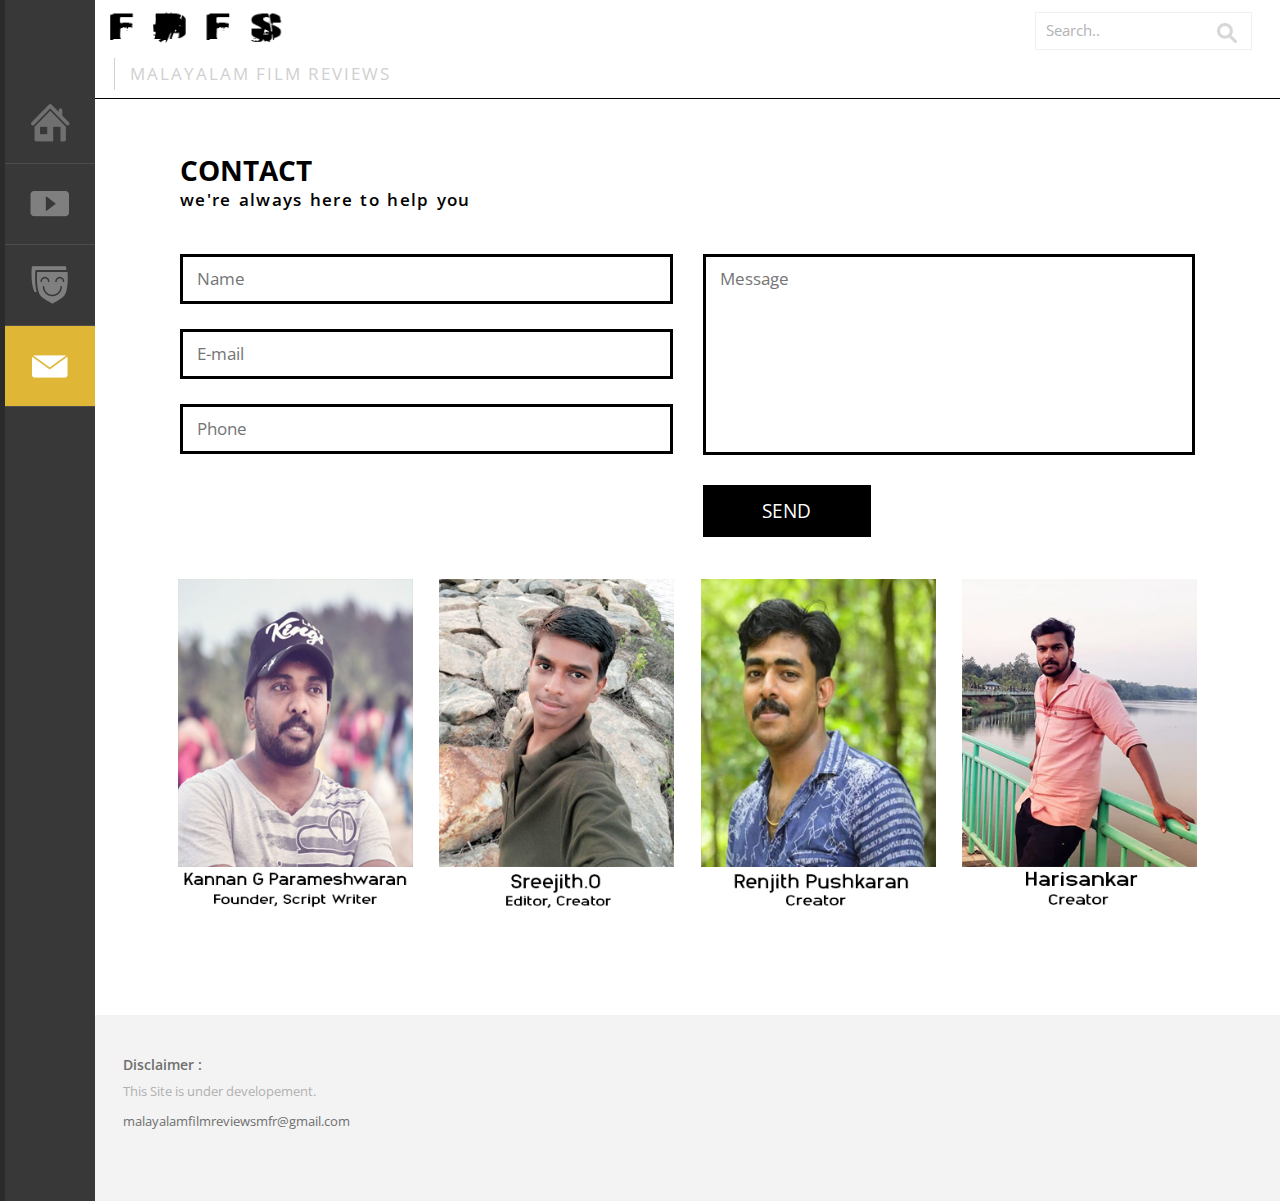
==== contact.html @ 42594100 "Web Site Initial Stage" ====
<!DOCTYPE html>
<html>
<head>
<title>Contact Us</title>
<link href="css/bootstrap.css" rel='stylesheet' type='text/css' />
<!-- Custom Theme files -->
<link href="css/style.css" rel="stylesheet" type="text/css" media="all" />
<!-- Custom Theme files -->
<script src="js/jquery.min.js"></script>
<!-- Custom Theme files -->
<meta name="viewport" content="width=device-width, initial-scale=1">
<meta http-equiv="Content-Type" content="text/html; charset=utf-8" />
<meta name="keywords" content="Cinema Responsive web template, Bootstrap Web Templates, Flat Web Templates, Andriod Compatible web template, 
Smartphone Compatible web template, free webdesigns for Nokia, Samsung, LG, SonyErricsson, Motorola web design" />
<script type="application/x-javascript"> addEventListener("load", function() { setTimeout(hideURLbar, 0); }, false); function hideURLbar(){ window.scrollTo(0,1); } </script>
<!--webfont-->
<link href='http://fonts.googleapis.com/css?family=Open+Sans:300italic,400italic,600italic,700italic,800italic,400,300,600,700,800' rel='stylesheet' type='text/css'>
</head>
<body>
	<!-- header-section-starts -->
	<div class="full">
			<div class="menu">
				<ul>
					<li><a href="index.html"><div class="hm"><i class="home1"></i><i class="home2"></i></div></a></li>
					<li><a href="videos.html"><div class="video"><i class="videos"></i><i class="videos1"></i></div></a></li>
					<li><a href="reviews.html"><div class="cat"><i class="watching"></i><i class="watching1"></i></div></a></li>
					<li><a class="active" href="contact.html"><div class="cnt"><i class="contact"></i><i class="contact1"></i></div></a></li>
				</ul>
			</div>
		<div class="main">
		<div class="contact-content">
			<div class="top-header span_top">
				<div class="logo">
					<a href="index.html"><img src="images/logo.png" alt="" /></a>
					<p>Malayalam Film Reviews</p>
				</div>
				<div class="search v-search">
					<form>
						<input type="text" value="Search.." onfocus="this.value = '';" onblur="if (this.value == '') {this.value = 'Search..';}"/>
						<input type="submit" value="">
					</form>
				</div>
				<div class="clearfix"></div>
			</div>
			<!---contact-->
<div class="main-contact">
		 <h3 class="head">CONTACT</h3>
		 <p>WE'RE ALWAYS HERE TO HELP YOU</p>
		 <div class="contact-form">
			 <form>
				 <div class="col-md-6 contact-left">
					  <input type="text" placeholder="Name" required/>
					  <input type="text" placeholder="E-mail" required/>
					  <input type="text" placeholder="Phone" required/>
				  </div>
				  <div class="col-md-6 contact-right">
					 <textarea placeholder="Message"></textarea>
					 <input type="submit" value="SEND"/>
				 </div>
				 <div class="clearfix"></div>
			 </form>
	     </div>
		<!-- <div class="contact_info">
			 <h3>Find Us Here</h3>
			 <div class="map">
				<iframe width="100%" frameborder="0" scrolling="no" marginheight="0" marginwidth="0" src="https://maps.google.co.in/maps?f=q&amp;source=s_q&amp;hl=en&amp;geocode=&amp;q=Lighthouse+Point,+FL,+United+States&amp;aq=4&amp;oq=light&amp;sll=26.275636,-80.087265&amp;sspn=0.04941,0.104628&amp;ie=UTF8&amp;hq=&amp;hnear=Lighthouse+Point,+Broward,+Florida,+United+States&amp;t=m&amp;z=14&amp;ll=26.275636,-80.087265&amp;output=embed"></iframe><br><small><a href="https://maps.google.co.in/maps?f=q&amp;source=embed&amp;hl=en&amp;geocode=&amp;q=Lighthouse+Point,+FL,+United+States&amp;aq=4&amp;oq=light&amp;sll=26.275636,-80.087265&amp;sspn=0.04941,0.104628&amp;ie=UTF8&amp;hq=&amp;hnear=Lighthouse+Point,+Broward,+Florida,+United+States&amp;t=m&amp;z=14&amp;ll=26.275636,-80.087265" style="color:#000;text-align:left;font-size:12px">View Larger Map</a></small>
			</div> -->
			<div class="more-reviews">
				<ul id="flexiselDemo2">
			   <li><img src="images/c1.jpg" alt=""/></li>
			   <li><img src="images/c2.jpg" alt=""/></li>
			   <li><img src="images/c3.jpg" alt=""/></li>
			   <li><img src="images/c4.jpg" alt=""/></li>
			   <li><img src="images/c5.jpg" alt=""/></li>
		   </ul>
			   <script type="text/javascript">
		   $(window).load(function() {
			   
			 $("#flexiselDemo2").flexisel({
				   visibleItems: 4,
				   animationSpeed: 1000,
				   autoPlay: true,
				   autoPlaySpeed: 3000,    		
				   pauseOnHover: false,
				   enableResponsiveBreakpoints: true,
				   responsiveBreakpoints: { 
					   portrait: { 
						   changePoint:480,
						   visibleItems: 2
					   }, 
					   landscape: { 
						   changePoint:640,
						   visibleItems: 3
					   },
					   tablet: { 
						   changePoint:768,
						   visibleItems: 3
					   }
				   }
			   });
			   });
		   </script>
		   <script type="text/javascript" src="js/jquery.flexisel.js"></script>	
		   </div>
	 </div>
</div>
	<div class="footer">
		<h6>Disclaimer : </h6>
		<p class="claim">This Site is under developement.</p>
		<a href="malayalamfilmreviewsmfr@gmail.com">malayalamfilmreviewsmfr@gmail.com</a>
		<div class="copyright">
			
		</div>
	</div>	
	</div>
	<div class="clearfix"></div>
	</div>
</body>
</html>
---- css/style.css ----
body{
	padding:0;
	margin:0;
	font-family: 'Open Sans', sans-serif;
	background:#fff;
}
body a{
    transition:0.5s all;
	-webkit-transition:0.5s all;
	-moz-transition:0.5s all;
	-o-transition:0.5s all;
	-ms-transition:0.5s all;
}
input[type="button"],input[type="submit"]{
	transition:0.5s all;
	-webkit-transition:0.5s all;
	-moz-transition:0.5s all;
	-o-transition:0.5s all;
	-ms-transition:0.5s all;
}
h1,h2,h3,h4,h5,h6{
	margin:0;			   
}	
p{
	margin:0;
}
ul{
	margin:0;
	padding:0;
}
label{
	margin:0;
}
/*-----start-header----*/
.full {	
	border-left: 5px solid #2b2b2b;
}
.main{
	 border-left: 104px solid #383838;
}
.top-header {
	padding: 1.25em 3em 1.25em 2em;
	background: rgba(255, 255, 255, 0.47);
}
.header {
	background: url('../images/header-bg.jpg') no-repeat 0px 0px;
	background-size:cover;
	-webkit-background-size:cover;
	-moz-background-size:cover;
	-o-background-size:cover;
	-ms-background-size:cover;
	min-height:750px;	
}
.header-info {
	float:right;
	padding-top:4em;
	width:25%;
	margin-right: 2.5%;
}
.header-info h1 {
	color:#fff;
	font-size:3.5em;
	font-weight:700;
	margin-bottom:12px;
	padding-bottom:7px;
	border-bottom:1px solid #4b4b4b;
}
p.age {
	color:#f4f4f4;
	font-size:1.15em;
	font-weight:400;
	margin:1.5em 0;
	margin-bottom: 2.5em;
}
p.special {
	color:#f4f4f4;
	font-size:1em;
	font-weight:400;
	line-height:1.7em;
	margin:2.2em 0;
}
p.age a {
	color:#3bd369;
	padding:7px 10px;
	border:2px solid #3bd369;
	border-radius: 4px;
	-webkit-border-radius: 4px;
	-moz-border-radius: 4px;
	-o-border-radius: 4px;
	-ms-border-radius: 4px;
	margin-right: 1.2em;
	text-decoration:none;
}
p.review{
	color:#f4f4f4;
	font-size:1em;
	font-weight:400;
	line-height:1.7em;
	margin:0.8em 0;	
}
a.video {
  background: #dfb636;
  font-size: 1.25em;
  text-decoration: none;
  padding: 12px 25px 12px 15px;
  color: #fff;
  font-weight: 600;
  border-radius: 5px;
  -webkit-border-radius: 5px;
  -moz-border-radius: 5px;
  -o-border-radius: 5px;
  -ms-border-radius: 5px;
  border-bottom: 3px solid #2d2d2d;
  width:75%;
  display:block;
  margin-top:25px;
}
a.book {
  background: #bb7b29;
  font-size: 1.25em;
  text-decoration: none;
  padding: 12px 25px 12px 15px;
  color: #fff;
  font-weight: 600;
  border-radius: 5px;
  -webkit-border-radius: 5px;
  -moz-border-radius: 5px;
  -o-border-radius: 5px;
  -ms-border-radius: 5px;
  border-bottom: 3px solid #2d2d2d;
  width:75%;
  display:block;
  margin-top:18px;
}
a.book:hover,a.video:hover {
	background: #000;
    border-bottom: 3px solid #000;
}
i.book1 {
	width:40px;
	height:35px;
	background: url('../images/img-sprite.png') no-repeat -300px -87px;
	display:inline-block;
	vertical-align:middle;
	margin-right:10px;
}
i.video1 {
	width:40px;
	height:35px;
	background: url('../images/img-sprite.png') no-repeat -300px -50px;
	display:inline-block;
	vertical-align:middle;
	margin-right:10px;
}
.menu {
	position: fixed;
	top: 82px;
	left: 5px;
	 z-index: 2;
}
.menu ul li {
	list-style-type:none;
	border-bottom:1px solid #4c4c4c;
}
.menu ul li a{
	padding:12px 22px;
	  display: block;
}
.menu ul li a.active {
	background:#dfb636;
}
.menu ul li a:hover {
	background: #dfb636;
}
i.home {
	width:60px;
	height:60px;
	background: url('../images/img-sprite.png') no-repeat 0px 0px;
	display:block;
}
i.home1 {
	width:60px;
	height:60px;
	background: url('../images/img-sprite.png') no-repeat 0px -60px;
	display:block;
}
i.home2 {
	width:60px;
	height:60px;
	background: url('../images/img-sprite.png') no-repeat 0px 0px;
	display:none;
}
.menu ul li a:hover div.hm i.home1{
	display:none;
}
.menu ul li a:hover div.hm i.home2{
	display:block;
}
.menu ul li a.active div.hm i.home1{
	display:none;
}
.menu ul li a.active div.hm i.home2{
	display:block;
}
i.videos {
	width:60px;
	height:60px;
	background: url('../images/img-sprite.png') no-repeat -60px 0px;
	display:block;
}
i.videos1 {
	width:60px;
	height:60px;
	background: url('../images/img-sprite.png') no-repeat -60px -60px;
	display:none;
}
.menu ul li a:hover div.video i.videos{
	display:none;
}
.menu ul li a:hover div.video i.videos1{
	display:block;
}
.menu ul li a.active div.video i.videos{
	display:none;
}
.menu ul li a.active div.video i.videos1{
	display:block;
}
i.watching {
	width:60px;
	height:60px;
	background: url('../images/img-sprite.png') no-repeat -120px 0px;
	display:block;
}
i.watching1 {
	width:60px;
	height:60px;
	background: url('../images/img-sprite.png') no-repeat -120px -60px;
	display:none;
}
.menu ul li a:hover div.cat i.watching{
	display:none;
}
.menu ul li a:hover div.cat i.watching1{
	display:block;
}
.menu ul li a.active div.cat i.watching{
	display:none;
}
.menu ul li a.active div.cat i.watching1{
	display:block;
}
i.booking {
	width:60px;
	height:60px;
	background: url('../images/img-sprite.png') no-repeat -180px 0px;
	display:block;
}
i.booking1 {
	width:60px;
	height:60px;
	background: url('../images/img-sprite.png') no-repeat -180px -60px;
	display:none;
}
.menu ul li a:hover div.bk i.booking{
	display:none;
}
.menu ul li a:hover div.bk i.booking1{
	display:block;
}
.menu ul li a.active div.bk i.booking{
	display:none;
}
.menu ul li a.active div.bk i.booking1{
	display:block;
}
i.contact {
	width:60px;
	height:60px;
	background: url('../images/img-sprite.png') no-repeat -240px 0px;
	display:block;
}
i.contact1 {
	width:60px;
	height:60px;
	background: url('../images/img-sprite.png') no-repeat -240px -60px;
	display:none;
}
.menu ul li a:hover div.cnt i.contact{
	display:none;
}
.menu ul li a:hover div.cnt i.contact1{
	display:block;
}
.menu ul li a.active div.cnt i.contact{
	display:none;
}
.menu ul li a.active div.cnt i.contact1{
	display:block;
}
.logo{
	float: left;
	width: 48%;
}
.logo a {
	display: block;
	float: left;
}
.logo p {
	color:#D0D0D0;
	font-size:1.35em;
	letter-spacing:2px;
	text-transform:uppercase;
	float: left;
	border-left: 1px solid #D0D0D0;
	padding:4px 0 4px 20px;
	margin:8px 0 0px 20px;
}
.search{
	float:right;
}
/*--start-search--*/
.search {
	position: relative;
	padding: 8px 10px;
	width: 18%;
	float: right;
	border: 1px solid #f0f0f0;
}
.search input[type="text"] {
	outline: none;
	color: #b3b3b3;
	background: none;
	font-size: 16px;
	border: none;
	width: 84.33%;
}
.search input[type="submit"] {
	background: url('../images/sprit-1.png') no-repeat 0px 0px;
	border: none;
	cursor: pointer;
	position: absolute;
	outline: none;
	top: 2px;
	right: 7px;
	width: 35px;
	height: 35px;
}
#flexiselDemo1, #flexiselDemo2, #flexiselDemo3 {
	display: none;
}
.nbs-flexisel-container {
	position: relative;
	max-width: 100%;
}
.nbs-flexisel-ul {
	position: relative;
	width: 9999px;
	margin: 0px;
	padding: 0px;
	list-style-type: none;
	text-align: center;
}
.nbs-flexisel-inner {
	overflow: hidden;
}
.nbs-flexisel-item {
	float: left;
	margin: 0px;
	padding: 0px;
	cursor: pointer;
	position: relative;
	line-height: 0px;
}
.nbs-flexisel-item > img {
	
	cursor: pointer;
	position: relative;
	  width: 90%;
  margin: 0 5%;
}
/*** Navigation ***/
.nbs-flexisel-nav-left {
	display:none;
}
.nbs-flexisel-nav-right {
	display:none;
}	
.review-slider {
	background: #dfb636;
	padding: 3em 0;
}
.video iframe {
	width:100%;
	min-height:480px;
}
.more-reviews{
	background:#fff;
	padding:3em 0;
}
.news {
	background:#fff;
	padding:4em 3em;	
}
.news-left-grid h3 {
	color:#b8b8b8;
	font-size:2.2em;
	font-weight:700;
}
.news-left-grid h2 {
	color:#383838;
	font-size:3em;
	font-weight:700;
	margin:10px 0;
}
.news-left-grid h4 {
	color: #b8b8b8;
	font-size: 2.25em;
	font-weight: 500;
	margin:3px 0 2.1em 0;
}
.news-left-grid p {
	color:#bb7b29;
	font-size:1.4em;
	font-weight:600;
	margin-top:2.7em;
}
.news-left-grid a {
	background:#bb7b29;
	font-size:1.3em;
	text-decoration:none;
	  padding: 15px 25px 15px 15px;
	color:#fff;
	font-weight:600;
	border-radius: 5px;
	-webkit-border-radius: 5px;
	-moz-border-radius: 5px;
	-o-border-radius: 5px;
	-ms-border-radius: 5px;
	border-bottom:3px solid #c9c9c9;
}
.news-left-grid a:hover {
	background:#000;
	border-bottom:3px solid #848484;
}
i.book {
	width: 60px;
	height: 50px;
	background: url('../images/img-sprite.png') no-repeat -300px 0px;
	display: inline-block;
	vertical-align: middle;
	margin-right:10px;
}
.news-left-grid p strong {
	font-size:1.6em;
}
.news-right-grid h3 {
	color:#b8b8b8;
	font-size:2.2em;
	font-weight:700;
	margin-bottom:0.5em;
}
.news-right-grid h5 {
	color:#383838;
	font-size:1.4em;
	font-weight:700;
	margin-bottom:6px;
}
.news-right-grid label {
	color:#b8b8b8;
	font-size:1em;
	font-weight:300;
}
.news-right-grid p {
	color:#b8b8b8;
	font-size:1em;
	line-height:1.4em;
	font-weight:400;
	margin-top:0.5em;
}
.news-grid {
	padding-bottom:1.2em;
	margin-bottom:1.2em;
	border-bottom:1px solid #F3F3F3;
}
.news-right-grid a{
	text-decoration:none;
	font-size:1.3em;
	font-weight:700;
	color:#dfb636;
}
.news-right-grid a:hover {
	color:#000;
}
.footer {
	background:#f3f3f3;
	padding:4em 3em;
}
.footer h6 {
	color:#6F6F6F;
	font-size:1em;
	font-weight:600;
}
p.claim {
	color: #b0b0b0;
	font-size: 0.95em;
	font-weight: 400;
	width: 35%;
	margin: 10px 0;
}
.footer a {
	color: #6F6F6F;
	font-size: 0.95em;
	text-decoration:none;
	font-weight: 400;
	width: 35%;
	margin-top: 6px;
	text-decoration:none;
}
.copyright {
	margin-top:2em;
}
.copyright p {
	color: #b0b0b0;
	font-size: 1em;
	font-weight: 400;
}
.copyright p a {
	color: #000;
}
/*-----right-content-----*/
.right-content{
	padding: 3em;
  border-top: 1px solid #000;
  background:#fff;
}
.content-grid{
	width: 22.75%;
  float: left;
  text-align: center;
  border: 1px solid rgba(235, 235, 235, 0.53);
  box-shadow: 0px 0px 10px rgba(255, 255, 255, 0.35);
  margin-right: 3%;
  margin-bottom: 4%;
}
.last-grid{
	margin-right:0px;
}
.content-grid img{
	display:block;
}
.content-grid h3{
	color: #888;
	text-transform: uppercase;
	  padding: 1em;
	display: block;
	line-height: 1.5em;
	font-size: 0.875em;
}
.content-grid ul li{
	display:inline-block;
}
.content-grid img{
	display:block;
	transition: 0.5s ease;
	-o-transition: 0.5s ease;
	-webkit-transition: 0.5s ease;
	  width: 100%;
}
.content-grid:hover  img{
	-webkit-filter: grayscale(100%);
	opacity: 5;
	transition: all 300ms!important;
	-webkit-transition: all 300ms!important;
	-moz-transition: all 300ms!important;
}
.content-grid ul li a{
	padding:0 5px;
	display:block;
}
.button{
	background: #000;
	padding: 10px;
	cursor: pointer;
	border: none;
	transition: 0.5s ease;
	-o-transition: 0.5s ease;
	-webkit-transition: 0.5s ease;
	color: #FFF;
	outline: none;
	text-transform: uppercase;
	display: block;
	margin: 10px 0 0 0;
	font-size: 0.875em;
}
.button:hover{
	color:#888;
}
.right-content-heading-left{
	padding: 11px 0;
}
.right-content-heading {
	border-bottom: 1px solid #F1F0F6;
	  margin: 0 0 3em 0;
}
.right-content-heading-right{
	float:right;
}
.right-content-heading-left h3{
	color: #888;
	text-transform: uppercase;
	display: block;
}
/*----start-pagenation-----*/
.pagenation{
	text-align: center;
}
.pagenation ul li{
	display:inline-block;
}
.pagenation ul li a{
	background: #000;
	padding: 10px;
	cursor: pointer;
	border: none;
	transition: 0.5s ease;
	-o-transition: 0.5s ease;
	-webkit-transition: 0.5s ease;
	color: #FFF;
	outline: none;
	text-transform: uppercase;
	display: block;
	font-size: 0.875em;
}
.pagenation ul li a:hover{
	color: #888;
}
.pagenation ul li:last-child{
	padding-left:1em;
}
.span_top{
	background:#fff;
}
.reviews-section {
	background: #fff;
	padding:3em;
	border-top:1px solid #000;
}
h3.head {
	color: #000;
	font-size: 2.5em;
	font-weight: 700;
}
.movie-pic {
	float:left;
	width:24%;
	margin-right:3%;
}
.movie-pic img {
	width: 100%;
}
.review-info {
	float:left;
	width:73%;
}
.review {
	margin-top: 4em;
}
a.span {
	color: #000;
	font-size: 1.8em;
	text-decoration:none;
	font-weight: 600;
}
p.dirctr {
	color: #B1B1B1;
	font-size: 1em;
	font-weight: 400;
	margin-bottom: 10px;
}
p.dirctr a {
	color: #B1B1B1;
	font-size: 1em;
	font-weight: 400;
	margin-bottom: 10px;
	text-decoration:none;
}
.yrw {
	margin: 2em 0;
}
p.ratingview {
	color: #000;
	font-size: 1em;
	font-weight: 600;
	float: left;
	margin:10px 0px;
}
.rating {
		  direction: rtl;
		  text-align: center;
		    float: left;
			margin:10px 10px;
		}
		.rating > span {
		  display: inline-block;
		  position: relative;
		  width: 1.1em;
		}
		.rating > span:hover,
		.rating > span:hover ~ span {
		  color: transparent;
		}
		.rating > span:hover:before,
		.rating > span:hover ~ span:before {
		   content: "\2605";
		   position: absolute;
		   left: 0;
		   color: gold;
		}
p.info {
	font-size: 1em;
	font-weight: 400;
	color: #000;
	margin: 15px 0px;
	height: 22px;
	overflow: hidden;
}
.dropdown {
  padding: 4px 0;
  float:left;
  outline: none;
  width:23%;
  margin-bottom:0.5em;
}
.rtm {
	float:left;
	width:23%;
	margin-top:6px;
}
.rtm a {
	text-decoration:none;
	color:#fff;
	background:#df2411;
	padding:5px 10px;
}
.rtm a:hover,.wt a:hover {
	background:#000;
}
.wt {
	float:left;
	width:23%;
	margin-top:6px;
}
.wt a {
	text-decoration:none;
	color:#fff;
	background:#37a4c5;	
	padding:5px 10px;
}
/*-- error-page --*/
.error-page{
	padding:2em 0 5em 0;
}
.error-404 {
	padding-top: 8em;
	min-height: 700px;
	border-top: 1px solid #000;
}
.error-404 h2{
	font-size: 13em;
	font-weight: 500;
	color: #fc5700;
	padding: 0;
	text-transform: uppercase;
	margin-top: 0.4em;
}
.error-404 p{
	color: #4f4844;
	margin: 0;
	font-size: 1.4em;
} 
a.b-home{
	background:#272e34;
	padding:0.7em 2.5em;
	display:inline-block;
	color:#FFF;
	text-decoration:none;
	margin-top:1em;
}
a.b-home:hover{
	background:#fc5700;
}
/*--contact--*/
.main-contact{
	padding:4em 5em;
	  border-top: 1px solid #000;
}
.main-contact p{
	color: #000;
	font-size: 1.2em;
	word-spacing: 2px;
	letter-spacing: 1.3px;
	font-weight: 600;
	text-transform: lowercase;
	margin-top: 2px;
	margin-left: 15px;
}
.main-contact h3{
	margin-left: 15px;
}
.contact-form{
	margin-top:3em;
}
.main-contact form input[type="text"],.main-contact form textarea{
	width: 100%;
	padding: 10px 14px;
	border: 3px solid #000;
	font-size: 1.2em;
	margin-bottom:1.5em;
	color: #000;
	outline: none;
	font-weight:400;
}
.main-contact form textarea {
	resize:none;
	height:201px;
	border-radius: 0;
}
.main-contact form input[type="submit"] {
	font-size: 1.35em;
	font-weight:400;
	color: #fff;
	outline: none;
	border: 3px solid #000;
	padding: 0.5em 3em;
	background:#000;
	margin-top: 0em;
	transition:0.5s all;
	-webkit-transition:0.5s all;
	-moz-transition:0.5s all;
	-o-transition:0.5s all;
	-ms-transition:0.5s all;
}
.main-contact form input[type="submit"]:hover{
	background:#fff;
	color:#000;
}
.contact_info {
	margin-top:2em;
}
.contact_info h3 {
	color: #000;
	font-size: 2.2em;
	font-weight: 600;
	margin-bottom:0.7em;
}
.map {
	padding:0 15px;
}
.map iframe {
	width:100%;
	min-height:350px;
}
/*----*/
.featured ul li {
	display: inline-block;
	width: 28.333%;
	float: left;
	margin: 2.5%;
}
.featured ul li img {
	width:100%;
}
.featured ul li p {
	font-weight: 400;
	margin-top: 5px;
	line-height: 1.4em;
	font-size: 0.9em;
	color: #494949;
}
.featured h3 {
	color: #000;
	font-size: 1.9em;
	font-weight: 600;
	margin-bottom: 0.6em;
}
.featured {
	border-top: 5px solid #000;
	border-bottom: 5px solid #000;
	padding: 1em 0;
}
.entertainment ul li a {
	font-weight: 400;
	margin-top: 5px;
	text-decoration:none;
	font-size: 0.9em;
	color: #494949;
	line-height: 1.8em;
}
.entertainment ul li {
	display:inline-block;
	float:left;
	width: 75%;
}
.entertainment ul  {
	margin-top:1em;
	padding-bottom:1em;
	border-bottom:1px solid #eee;
}
.entertainment h3 {
	color: #000;
	font-size: 1.9em;
	font-weight: 600;
	margin-bottom: 0.8em;
}
.entertainment {
	border-bottom: 5px solid #000;
	padding: 1em 0;
}
.entertainment ul li.ent {
	width: 21%;
	margin-right: 4%;
}
.entertainment ul li.ent img {
	width: 100%;
}
/*----*/
.grid-might{
	float:left;
	width: 24%;
	margin-right: 5%;
}
.might-top{
	float:right;
	width:71%;
}
.might-top p{
	font-size:0.9em;
	color:#494949;
	line-height:1.8em;
}
.might-grid {
	padding: 1em 0 0;
}
.might h4 {
	color: #000;
	font-size: 2.3em;
	font-weight: 600;
	margin-bottom: 0.6em;
}
.might-top a{
	text-decoration:none;
	color:#dfb636;
	font-size:1em;
	display:inline-block;
	padding: 1em 0 0;	
}
.might-top a:hover{
	color:#ec098d;
}
.might-top a i{
	background: url(../images/img-sprite.png)no-repeat -103px -103px;
	width: 16px;
	height: 16px;
	display: inline-block;
	vertical-align: middle;
}
.grid-top h4,.grid-top-in h4 {
	background: #df2411;
	color: #fff;
	padding: 10px 20px;
	font-size: 1.35em;
	font-weight: 700;
	display: block;
	line-height: 1em;
	text-transform: uppercase;
}
/*----*/
.grid-top ul li{
	background: url(../images/dot.png) no-repeat 0px 17px;
	padding: 12px 0px 5px 17px;
	border-bottom: 1px solid #E8E6E6;
	list-style-type:none;
}
.grid-top ul li:nth-child(7){
	border-bottom:none;
}
.grid-top ul li a{
	color:#494949;
	line-height:1.8em;
	text-decoration:none;
	font-size: 0.9em;
	padding: 0 0 10px;
	display: block;
}
.grid-top ul li a:hover{
	color:#00aedb;
}
.grid-top-in p{
	color:#5261ac;
	font-size:1.3em;
	line-height: 1.7em;
	padding: 0.5em 0 0;
}
.grid-top-in p a{
	color:#5261ac;
	text-decoration:none;
}
.grid-top-in p a.bun{
	font-size:0.8em;
}
.grid-top-in p a.lop{
	color:#f78f1d;
	font-size:1.3em;
	font-weight: 700;
}
.grid-top-in p a.dan{
	font-size:1.6em;
	font-weight: 500;	
}
.grid-top-in p a.eva{
	font-size:1.4em;	
}
.grid-top-in p a.jol{
	font-size:1.4em;
font-weight: 700;	
}
.grid-top {
	padding:1em 0 0.5em;
}
.content {
	padding: 2em 0 0;
}
.grid-top-in p a:hover{
	color:#ec098d;
}
.might {
	margin: 2em 0;
}
.single {
	margin-top:2em;
}
.single h3{
	color:#000;
	font-size:1.7em;
	font-weight:600;
	margin-bottom:1em;
}
.single p{
	color:#000;
	font-size:1.4em;
	font-weight:600;
	margin-bottom:1em;
}
.single p i {
	font-weight:400;
	font-size:0.95em;
}
.best-review {
	border-top: 3px solid #000;
	padding: 1.5em 0;
}
.story-review {
	border-top: 3px solid #000;
	padding: 1.5em 0;
	border-bottom: 3px solid #000;
}
.story-review h4 {
	color:#000;
	font-size:1.6em;
	font-weight:600;
	margin-bottom:0.7em;	
}
.best-review  h4 {
	color:#000;
	font-size:1.6em;
	font-weight:600;
	margin-bottom:0.7em;	
}
.story-review p {
	color:#000;	
	font-weight: 400;
	font-size: 1em;
	line-height:1.8em;
}
.best-review p span {
	color:#37a4c5;
	font-weight:600;
}
.best-review p {
	margin-top:0.8em;
}
.comments-section{
	padding:2em 0;
}
.comments-section-head-text h3 {
	float: left;
	font-weight: 700;
	font-size: 2em;
	text-transform: uppercase;
	font-style: normal;
	margin-bottom: 1.6em;
}
.comments-section-middle-grid{
	margin-left:2.5em;
}
.comments-section-grid {
	margin-bottom: 3.5em;
}
.comments-section-grid-image img{
	border-radius:5px;
	-webkit-border-radius:5px;
	-moz-border-radius: 5px;
	-o-border-radius: 5px;
}
.comments-section-grid-text{
	padding-left:1em;
}
.comments-section-grid-text h4 a{
	font-weight:900;
	font-size:16px;
	color:#464851;
	text-decoration: none;
}
.comments-section-grid-text h4 a:hover{
	color:#2DBEEA;
}
.comments-section-grid-text p{
	color:#464851;
	font-size:0.95em;
	font-weight:400;
	margin:0.3em 0 1em 0;
	line-height:1.7em;
}
.comments-section-grid-text span a{
	font-weight:600;
	font-style:italic;
	font-size:20px;
	color:#dfb636;
	text-decoration: none;
}
.comments-section-grid-text label{
	color:#7F8BA3;
	font-size:14px;
	font-weight:400;
	font-style:italic;
	margin-top:5px;
}
.comments-section-grid-text i.rply-arrow{
	width:25px;
	height:25px;
	background: url("../images/img-sprite.png") no-repeat -669px -94px;
	display: inline-block;
	vertical-align:middle;
}
.reply-section-head-text h3 {
	float: left;
	font-weight: 700;
	font-size: 2em;
	text-transform: uppercase;
	font-style: normal;
	margin-bottom: 1.6em;
}
.reply-section{
	padding:2em 0;
}
.blog-form input[type="text"], textarea {
	width: 100%;
	padding: 9px;
	border-radius: 5px;
	-webkit-border-radius:5px;
	-moz-border-radius: 5px;
	-o-border-radius: 5px;
	border: 1px solid #BBC4C9;
	margin-bottom: 2em;
	font-size: 15px;
	font-weight: 400;
	color: #7F8BA3;
	outline: none;
	font-style:normal;
}
.blog-form textarea {
	resize:none;
	height:11em;
}
.blog-form input[type="button"] {
	padding: 1em;
  border-radius: 5px;
  -webkit-border-radius: 5px;
  -moz-border-radius: 5px;
  -o-border-radius: 5px;
  border: none;
  outline: none;
  font-size: 1em;
  font-weight: 600;
  width: 100%;
  color: #FFFFFF;
  text-transform: uppercase;
  font-style: normal;
  width: 20%;
}
.blog-form input[type="button"]:hover {
	background: #dfb636;
}
/*-- responsive-design starts-here --*/

@media screen and (max-width: 1440px) {
	.header {
		min-height: 661px;
	}
	.top-header {
		padding: 1em 3em 1em 2em;
	}
	.header-info h1 {
		font-size: 3.3em;
	}
	p.review {
		margin: 0.6em 0;
	}
	p.age {
		margin-bottom: 2.2em;
	}
	h3.head {
		font-size: 2.3em;
	}
	.rtm,.wt {
		width: 27%;
	}
	.header-info {
		padding-top: 2em;
	}
	.featured h3,.entertainment h3,.might h4 {
		font-size: 1.7em;
	}
	.entertainment ul li {
		width: 63%;
	}
	.search {
		margin-top: 3px;
	}
	.entertainment ul li.ent {
		width: 25%;
	}
	.might-top p {
		height: 45px;
		overflow: hidden;
	}
	.might-top a {
		padding-top:0.4em;
	}
	.movie-pic {
		width: 28%;
	}
	.review-info {
		width: 69%;
	}
}
@media screen and (max-width: 1366px) {
	.news {
		padding: 3em 2em;
	}
	.news-left-grid h2 {
		font-size: 2.8em;
		margin: 8px 0;
	}
	.news-left-grid h4 {
		font-size: 2.05em;
		margin: 0px 0 1.8em 0;
	}
	.main {
		border-left: 90px solid #383838;
	}
	.menu ul li a {
		padding: 10px 15px;
	}
	.video iframe {
		min-height: 470px;
	}
	a.video,a.book {
		font-size: 1.2em;
		padding: 9px 22px 9px 13px;
		width: 70%;
		margin-top: 20px;
	}
	.header-info h1 {
		font-size: 3em;
	}
	p.age {
		font-size: 1.05em;
	}
	.header-info {
		padding-top: 2em;
	}
	p.special {
		font-size: 0.95em;
	}	
	.header {
		min-height: 630px;
	}
	.logo {
		width: 36%;
	}
	.logo img {
		width: 95%;
	}
	.search {
		padding: 6px 8px;
		width: 19%;
		margin-top: 3px;
	}
	.logo p {
		font-size: 1.3em;
		padding: 4px 0 4px 15px;
		margin: 8px 0 0px 15px;
	}
	.right-content {
		padding: 2em;
	}
	h3.head {
		font-size: 2em;
	}
	.review-info {
		width: 67%;
	}
	.movie-pic {
		width: 30%;
	}
	.rtm, .wt {
		width: 32%;
	}
	.dropdown {
		width: 27%;
	}
	.grid-top ul li a {
		height: 49px;
		overflow: hidden;
	}
	.error-404 {
		padding-top: 6em;
	}
	.top-header {
		padding: 0.9em 3em 0.9em 2em;
	}
	.search {
		margin-top: 4px;
	}
}
@media screen and (max-width: 1280px) {
	.footer {
		padding: 3em 2em;
	}
	.news-left-grid h2 {
		font-size: 2.5em;	
		margin: 8px 0;
	}	
	.news-left-grid h3,.news-right-grid h3 {
		font-size: 2em;
	}
	.news-right-grid h5 {
		font-size: 1.3em;
	}
	.news-left-grid a {
		font-size: 1.2em;
		padding: 12px 21px 14px 11px;
	}
	.video iframe {
		min-height: 400px;
	}
	.review-slider {
		padding: 2.5em 0;
	}
	.header-info h1 {
		font-size: 2.6em;
	}
	p.age a {
		padding: 5px 10px;
	}
	p.age {
		font-size: 1em;
	}
	p.review {
		font-size: 0.9em;
	}
	a.video, a.book {
		font-size: 1.2em;
		padding: 9px 22px 9px 13px;
		width: 75%;
		margin-top: 15px;
	}
	p.special {
		margin: 1.5em 0 2em 0;
	}
	.header {
		min-height: 586px;
	}
	.logo img {
		width: 90%;
	}
	.top-header {
		padding: 0.6em 2em 0.6em 1em;
	}
	.logo p {
		font-size: 1.2em;
		padding: 4px 0 4px 15px;
		margin: 8px 0 0px 5px;
	}
	.search input[type="text"] {
		font-size: 15px;
	}
	.yrw {
		margin: 1.3em 0;
	}
}
@media screen and (max-width: 1024px) {
	.main {
		border-left: 80px solid #383838;
	}	
	.full {
		border-left: 3px solid #2b2b2b;
	}
	.menu {
		left: 3px;
	}
	.menu ul li a {
		padding: 8px 10px;
	}
	.video iframe {
		min-height: 360px;
	}
	.news {
		padding: 2em 1em;
	}	
	.news-left-grid p {
		font-size: 1.2em;
	}
	.news-left-grid h2 {
		font-size: 2.3em;
		margin: 7px 0;
	}	
	.news-left-grid h4 {
		font-size: 2em;
	}
	.news-right-grid p {
		font-size: 0.95em;
		line-height: 1.7em;
		height: 67px;
		overflow: hidden;
		margin-top: 0.35em;
	}
	.header {
		min-height: 471px;
	}
	.header-info {
		float: right;
		padding-top: 2em;
		width: 31%;
		margin-right: 2%;
	}
	.header-info h1 {
		font-size: 2.4em;
	}
	p.age {
		font-size: 0.95em;
	}
	p.special {
		margin: 1em 0 1em 0;
		height: 20px;
		overflow: hidden;
	}
	.logo {
		width: 44%;
	}
	.search input[type="submit"] {
		top: -2px;
		right: 1px;
	}
	.logo img {
		width: 85%;
	}
	.logo p {
		font-size: 1.1em;
		padding: 4px 0 4px 13px;
		margin: 8px 0 0px 0px;
	}
	.review-slider {
		padding: 1.5em 0;
	}
	.nbs-flexisel-item > img {
		width: 94%;
		margin: 0 3%;
	}
	.more-reviews {
		padding: 2em 0;
	}
	.top-header {
		padding: 0.45em 2em 0.5em 1em;
	}
	.search {
		padding: 3px 8px;
		width: 22%;
		margin-top: 5px;
	}
	.span_top {
		padding: 1em 1em;
	}
	.v-search {
		margin-top: 6px;
	}
	.error-404 h2 {
		font-size: 11em;
		margin-top: 0.3em;
	}
	.error-404 {
		padding-top: 5.5em;
		min-height: 580px;
	}
	.main-contact {
		padding: 3em 3em;
	}
	.main-contact form input[type="submit"] {
		font-size: 1.3em;
		padding: 0.4em 2.5em;
	}
	.map iframe {
		min-height: 280px;
	}
	.reviews-section {
		padding: 2em 1em;
	}
	.side-bar {
		padding: 0;
	}
	a.span {
		font-size: 1.6em;
	}	
	p.dirctr {
		font-size: 0.95em;
		margin-bottom: 8px;
	}
	.rtm a,.wt a {
		font-size: 0.95em;
	}
	.rtm, .wt {
		width: 36%;
	}	
	p.info {
		font-size: 0.95em;
		margin: 5px 0px;
	}
	.review {
		margin-top: 2.8em;
	}
	.blog-form input[type="button"] {
		padding: 0.9em;
		font-size: 0.95em;
		width: 29%;
	}
	.single h3 {
		font-size: 1.4em;
		margin-bottom: 0.8em;
	}
	.single p {
		font-size: 1.1em;
	}
	.comments-section {
		padding: 2em 0 0 0;
	}
	.story-review p {
		font-size: 0.95em;
	}
	.best-review p {
		margin-top: 0.8em;
		font-size:0.95em;
	}
	.comments-section-grid-image {
		padding: 0;
	}
	p.ratingview {
		font-size: 0.95em;
		margin: 5px 0;
	}
	.rating{
		margin: 5px 10px;
	}
	.yrw {
		margin: 1em 0;
	}
}
@media screen and (max-width: 800px) {
	p.claim {
		width: 80%;
		margin: 8px 0;
	}
	.footer {
		padding: 2em 1em;
	}
	.copyright {
		margin-top: 1.5em;
	}
	.main {
		border-left: 70px solid #383838;
	}
	.menu ul li a {
		padding: 5px 5px;
	}
	.news-right-grid {
		margin-top: 2em;
	}
	.news-left-grid p {
		margin-top: 1.7em;
	}
	.video iframe {
		min-height: 320px;
	}
	.logo img {
		width: 100%;
	}
	.logo p {
		font-size: 1.1em;
		padding: 2px 0 4px 13px;
		margin: 7px 0 0px 18px;
		letter-spacing: 1px;
	}
	.logo {
		width: 53%;
	}
	.logo  a {
		width:40%;
	}
	.header {
		min-height: 353px;
	}
	.header-info h1 {
		font-size: 1.8em;
	}	
	p.review.reviewgo {
		display: none;
	}
	p.age a {
		padding: 4px 8px;
		margin-right: 0.5em;
		border: 1px solid #3bd369;
	}
	.header-info {
		width: 32%;
	}
	a.video {
		display:none;
	}
	a.book {
		font-size: 1.1em;
		padding: 6px 17px 3px 11px;
		width: 82%;
		margin-top: 25px;
	}	
	.menu {
		top: 45px;
	}
	.search {
		padding: 0px 8px;
		width: 23%;
		margin-top: 4px;
	}
	.search input[type="submit"] {
		top: -7px;
		right: 0px;
	}
	.right-content-heading-left {
		padding: 0 0 11px 0;
	}
	.content-grid {
		width: 30.333%;
	}
	.last-grid {
		display:none;
	}
	.content-grid h3 {
		height: 51px;
		overflow: hidden;
		margin-bottom:0.5em;
	}
	.v-search {
		margin-top: 7px;
	}
	.error-404 h2 {
		font-size: 9em;
		margin-top: 0.3em;
	}
	.error-404 {
		padding-top: 5.5em;
		min-height: 550px;
	}
	a.b-home {
		padding: 0.6em 1.8em;
	}
	.error-404 p {
		font-size: 1.2em;
	}
	.main-contact {
		padding: 2em 1em;
	}
	.side-bar {
		padding: 0 15px;
		margin-top:3em;
		width:50%;
	}
	.featured {
		border-top: 3px solid #000;
		border-bottom: 3px solid #000;
	}	
	.entertainment {
		border-bottom: 3px solid #000;
	}	
	.comments-section-grid-image {
		width: 15%;
		float: left;
		margin-right:3%;
	}
	.comments-section-grid-text {
		width:80%;
		float:left;
		padding-left:0;
	}
	.top-header {
		padding: 0.25em 2em 0.25em 1em;
	}
}
@media screen and (max-width: 768px) {
	.header {
		min-height: 345px;
	}
	.news {
		padding: 2em 0em;
	}
	.news-left-grid h2 {
		font-size: 2.1em;
	}	
	.news-left-grid h3, .news-right-grid h3 {
		font-size: 1.8em;
	}
	.news-left-grid h4 {
		font-size: 1.7em;
	}
	.news-left-grid a {
		padding: 11px 19px 13px 9px;
	}
	.reviews-grids,.side-bar  {
		padding: 0;
	}
	.comments-section-head-text h3,.reply-section-head-text h3  {
		font-size: 1.8em;
		margin-bottom: 1em;
	}
	.comments-section-grid-text h4 a {
		font-size:14px;
	}
	.comments-section-grid {
		margin-bottom: 2.5em;
	}
	.comments-section-grid-text p {
		height: 64px;
		overflow: hidden;
	}
	.comments-section-grid-text span a {
		font-size:18px;
	}
}

@media screen and (max-width: 640px) {
	p.claim {
		width: 85%;
		margin: 6px 0;
		font-size: 0.9em;
	}
	.menu ul li a {
		padding: 0px 0px;
	}
	.full {
		border-left: 1px solid #2b2b2b;
	}
	.main {
		border-left: 61px solid #383838;
	}
	.menu {
		left: 2px;
	}
	.video iframe {
		min-height: 270px;
	}
	.logo p {
		font-size: 1em;
		padding: 2px 0 4px 10px;
		margin: 1px 0 0px 13px;
		letter-spacing: 0px;
	}
	.header {
		min-height: 325px;
	}
	p.age,p.review,p.review.reviewgo  {
		height: 18px;
		overflow: hidden;
	}
	p.review.reviewgo {
		display:block;
	}
	p.special {
		display:none;
	}
	.header-info h1 {
		font-size: 1.7em;
	}
	.header-info {
		padding-top: 1.5em;
		margin-right: 0%;
	}
	i.book1 {
		width: 30px;
		height: 25px;
		background: url('../images/img-sprite.png') no-repeat -219px -63px;
		margin-right: 5px;
		background-size: 268px;
	}
	a.book {
		font-size: 1em;
		padding: 10px 17px 7px 11px;
		width: 86%;
		margin-top: 25px;
	}
	.content-grid h3 {
		padding:1em 0;
	}
	.right-content {
		padding: 1.5em 1em;
	}
	.v-search {
		margin-top: 5px;
	}
	.error-404 {
		padding-top: 5.5em;
		min-height: 500px;
	}
	.contact-form {
		margin-top: 2em;
	}
	.main-contact form input[type="text"], .main-contact form textarea {
		padding: 8px 12px;
		border: 2px solid #000;
		font-size: 1.1em;
		margin-bottom: 1.2em;
		font-weight: 400;
	}
	.map iframe {
		min-height: 250px;
	}
	.contact_info h3 {
		font-size: 2em;
		margin-bottom: 0.5em;
	}
	.main-contact form textarea {
		height: 175px;
	}
	.side-bar {
		width: 60%;
	}
	.wt a {
		display:none;
	}
	.rtm{
		width:50%;
	}
	.dropdown {
		width: 40%;
	}
	p.dirctr {
		font-size: 0.9em;
		margin-bottom: 7px;
		height: 22px;
		overflow: hidden;
	}
	.movie-pic {
		width: 34%;
	}
	.review-info {
		width: 63%;
	}
	p.info {
		font-size: 0.9em;
		margin: 3px 0px;
		height: 20px;
	}
	.single h3 {
		font-size: 1.25em;
		margin-bottom: 0.8em;
	}
	.single p {
		font-size: 1em;
	}
	.comments-section-head-text h3, .reply-section-head-text h3 {
		font-size: 1.65em;
		margin-bottom: 0.8em;
	}
	.blog-form input[type="text"], textarea {
		padding: 8px;
		margin-bottom: 1em;
		font-size: 14px;
	}
}
@media screen and (max-width: 480px) {
	.header-info {
		display: none;
	}
	.logo {
		width: 65%;
	}
	.logo p {
		display:none;
	}
	p.claim {
		width:100%;
	}
	.news-left-grid p {
		font-size: 1.15em;
	}
	.search {
		width: 35%;
	}
	.logo a {
		width: 52%;
	}
	.span_top {
		padding: 0.5em 1em;
	}
	h3.head {
		font-size: 1.5em;
	}
	.right-content-heading {
		margin: 0 0 2em 0;
	}
	.v-search {
		margin-top: 3px;
	}
	.error-404 {
		padding-top: 5.5em;
		min-height: 450px;
	}
	a.b-home {
		padding: 0.5em 1.7em;
	}
	.error-404 p {
		font-size: 1.1em;
	}
	.error-404 h2 {
		font-size: 7em;
		margin-top: 0.2em;
	}
	.main-contact p {
		font-size: 1em;
		word-spacing: 0px;	
	}
	.main-contact {
		padding: 2em 0em;
	}
	.side-bar {
		width: 72%;
	}
	a.span {
		font-size: 1.3em;
	}			
	p.ratingview {
		font-size: 0.9em;
		margin: 2px 0;
	}
	.rating {
		margin: 2px 10px;
	}
	.dropdown {
		width: 45%;
	}
	.rtm {
		width: 62%;
	}
	.blog-form input[type="button"] {
		padding: 0.8em;
		font-size: 0.9em;
		width: 45%;
	}
	.single h3 {
		font-size: 1em;
	}	
	.best-review h4 {
		font-size: 1.4em;
		margin-bottom: 0.5em;
	}
	.best-review {
		border-top: 2px solid #000;
	}
	.story-review {
		border-top: 2px solid #000;
		padding: 1.2em 0;
		border-bottom: 2px solid #000;
	}
	.c-rating {
		display: none;
	}
}
@media screen and (max-width: 320px) {
	.logo a {
		width: 76%;
	}
	i.home1 {
		width: 45px;
		height: 45px;
		background: url('../images/img-sprite.png') no-repeat 0px -45px;
		background-size: 266px;
	}
	i.home {
		width: 45px;
		height: 45px;
		background: url('../images/img-sprite.png') no-repeat 0px 0px;
		background-size: 266px;
	}
	i.home2 {
		width: 45px;
		height: 45px;
		background: url('../images/img-sprite.png') no-repeat 0px 0px;
		background-size: 266px;
	}
	i.videos{
		width: 45px;
		height: 45px;
		background: url('../images/img-sprite.png') no-repeat -44px 0px;
		background-size: 266px;
	}
	i.videos1{
		width: 45px;
		height: 45px;
		background: url('../images/img-sprite.png') no-repeat -44px -45px;
		background-size: 266px;
	}
	i.watching{
		width: 45px;
		height: 45px;
		background: url('../images/img-sprite.png') no-repeat -87px 0px;
		background-size: 266px;
	}
	i.watching1{
		width: 45px;
		height: 45px;
		background: url('../images/img-sprite.png') no-repeat -87px -45px;
		background-size: 266px;
	}
	i.booking{
		width: 45px;
		height: 45px;
		background: url('../images/img-sprite.png') no-repeat -131px 0px;
		background-size: 266px;
	}
	i.booking1{
		width: 45px;
		height: 45px;
		background: url('../images/img-sprite.png') no-repeat -131px -45px;
		background-size: 266px;
	}
	i.contact{
		width: 45px;
		height: 45px;
		background: url('../images/img-sprite.png') no-repeat -173px 0px;
		background-size: 266px;
	}
	i.contact1{
		width: 45px;
		height: 45px;
		background: url('../images/img-sprite.png') no-repeat -173px -45px;
		background-size: 266px;
	}
	.main {
		border-left: 46px solid #383838;
	}
	.header {
		min-height: 220px;
	}
	.news-left-grid h2 {
		font-size: 1.45em;
	}
	.news-left-grid h3, .news-right-grid h3 {
		font-size: 1.5em;
	}	
	.news-left-grid h4 {
		font-size: 1.4em;
	}
	i.book {
		width: 40px;
		height: 40px;
		background: url('../images/img-sprite.png') no-repeat -233px 2px;
		margin-right: 8px;
		background-size: 280px;
	}
	.top-header {
		padding: 0.45em 1em 0em 1em;
	}
	.news-left-grid a {
		padding: 9px 17px 11px 7px;
		font-size: 1.1em;
	}
	.news-right-grid h5 {
		font-size: 1.1em;
		margin-bottom: 4px;
	}
	.logo {
		width: 60%;
	}
	.search {
		display:none;
	}
	.news-right-grid p {
		margin-top:0;
	}
	.more-reviews {
		padding: 0 0 1.5em 0;
	}
	.news-grid {
		padding-bottom: 0.5em;
		margin-bottom: 1em;
	}
	.span_top {
		padding: 0.7em 0.8em;
	}
	h3.head {
		font-size: 1.4em;
	}
	.right-content-heading-left h3 {
		font-size: 1.1em;
	}
	.content-grid {
		width: 47%;
	}
	.right-content {
		padding: 1.2em 0.5em;
	}
	.last-grid {
		display: block;
	}
	.review-info {
		width: 100%;
	}
	.rtm {
		width: 63%;
	}
	.movie-pic {
		width: 54%;
	}
	p.rating {
		font-size: 0.875em;
	}
	.review {
		margin-top: 1.8em;
	}
	.side-bar {
		width: 100%;
	}
	.featured h3, .entertainment h3, .might h4 {
		font-size: 1.4em;
	}
	.error-404 h2 {
		font-size: 7.5em;
	}
	a.b-home {
		padding: 0.4em 1.4em;
	}
	.main-contact p {
		font-size: 0.9em;
	}
	.main-contact form input[type="text"], .main-contact form textarea {
		padding: 7px 11px;
		border: 1px solid #000;
		font-size: 1em;
		margin-bottom: 1em;
		font-weight: 400;
	}
	.contact_info h3 {
		font-size: 1.7em;
	}
	.map iframe {
		min-height: 200px;
	}
	.main-contact form textarea {
		height: 140px;
	}
	.main-contact form input[type="submit"] {
		font-size: 1.1em;
		padding: 0.3em 2em;
	}
	.contact_info {
		margin-top: 1.4em;
	}
	.blog-form input[type="button"] {
		width: 66%;
	}
	.reply-section {
		padding: 2em 0 0 0;
	}
	.story-review p {
		height:156px;
		overflow:hidden;
	}
}
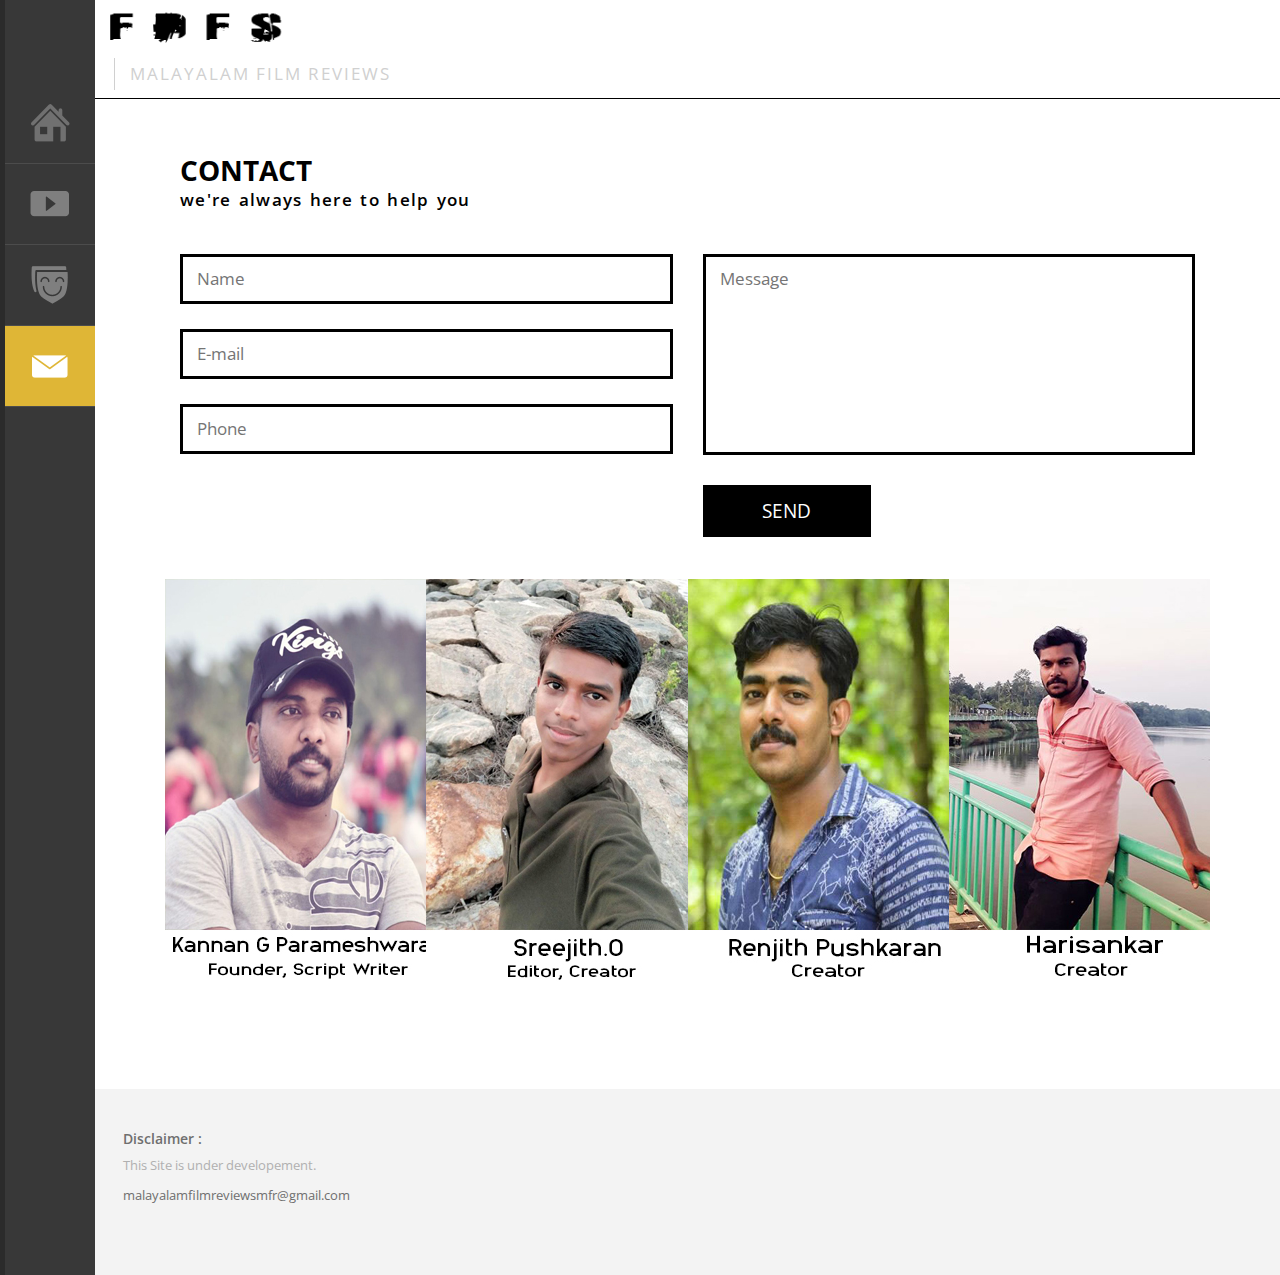
==== commit 53715e2f: "Merge pull request #1 from Sreejith8/master" ====
--- a/contact.html
+++ b/contact.html
@@ -34,12 +34,12 @@
 					<a href="index.html"><img src="images/logo.png" alt="" /></a>
 					<p>Malayalam Film Reviews</p>
 				</div>
-				<div class="search v-search">
+				<!--  <div class="search v-search">
 					<form>
 						<input type="text" value="Search.." onfocus="this.value = '';" onblur="if (this.value == '') {this.value = 'Search..';}"/>
 						<input type="submit" value="">
 					</form>
-				</div>
+				</div>  -->
 				<div class="clearfix"></div>
 			</div>
 			<!---contact-->
@@ -67,11 +67,11 @@
 			</div> -->
 			<div class="more-reviews">
 				<ul id="flexiselDemo2">
-			   <li><img src="images/c1.jpg" alt=""/></li>
-			   <li><img src="images/c2.jpg" alt=""/></li>
-			   <li><img src="images/c3.jpg" alt=""/></li>
-			   <li><img src="images/c4.jpg" alt=""/></li>
-			   <li><img src="images/c5.jpg" alt=""/></li>
+			   <li><a href="https://www.facebook.com/kannan.g.parameswaran" target="_blank"><img src="dp/c1.jpg" alt=""/></a></li>
+			   <li><a href="https://www.facebook.com/profile.php?id=100011418917083" target="_blank"><img src="dp/c2.jpg" alt=""/></a></li>
+			   <li><a href="https://www.facebook.com/renjith.pushkaran.3?ref=br_rs" target="_blank"><img src="dp/c3.jpg" alt=""/></a></li>
+			   <li><a href="https://www.facebook.com/hari.sankarbhai001" target="_blank"><img src="dp/c4.jpg" alt=""/></a></li>
+			   <li><a href="https://www.facebook.com/renjith.cr.52" target="_blank"><img src="dp/c5.jpg" alt=""/></a></li>
 		   </ul>
 			   <script type="text/javascript">
 		   $(window).load(function() {
